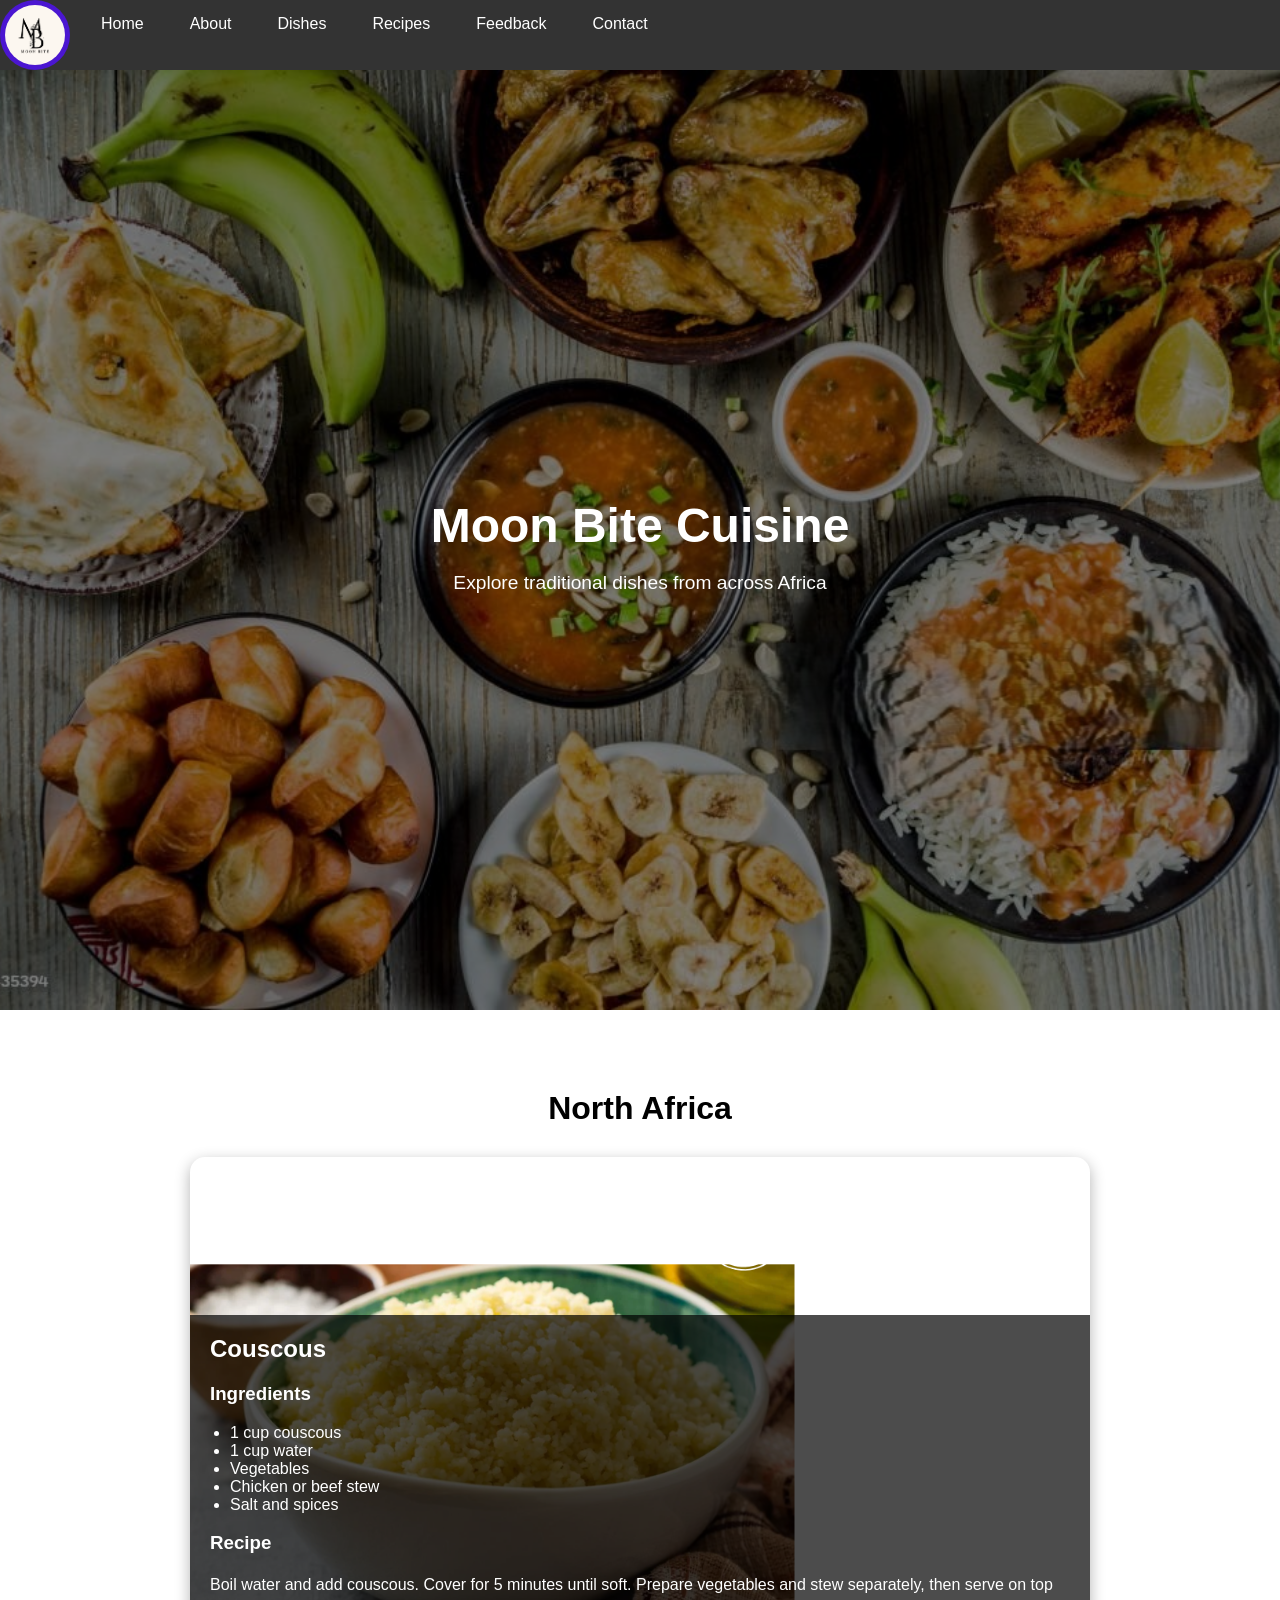
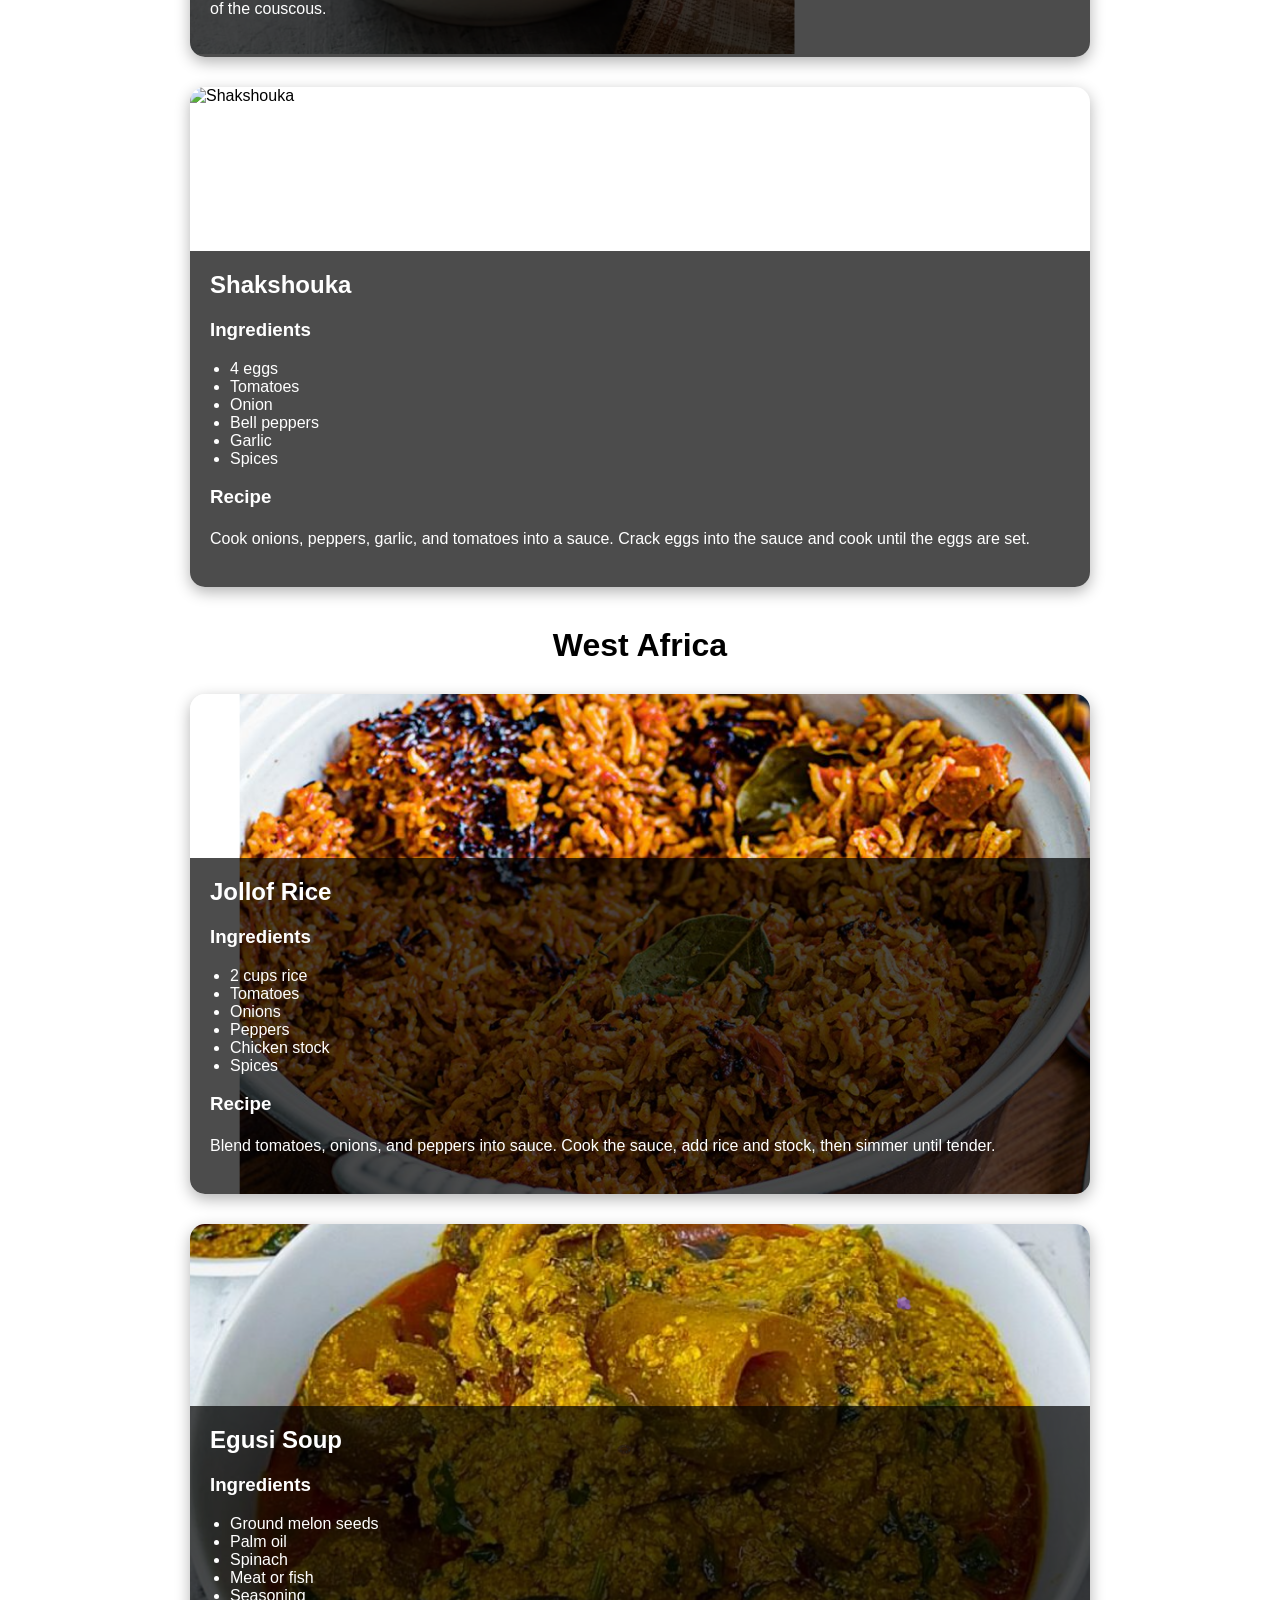
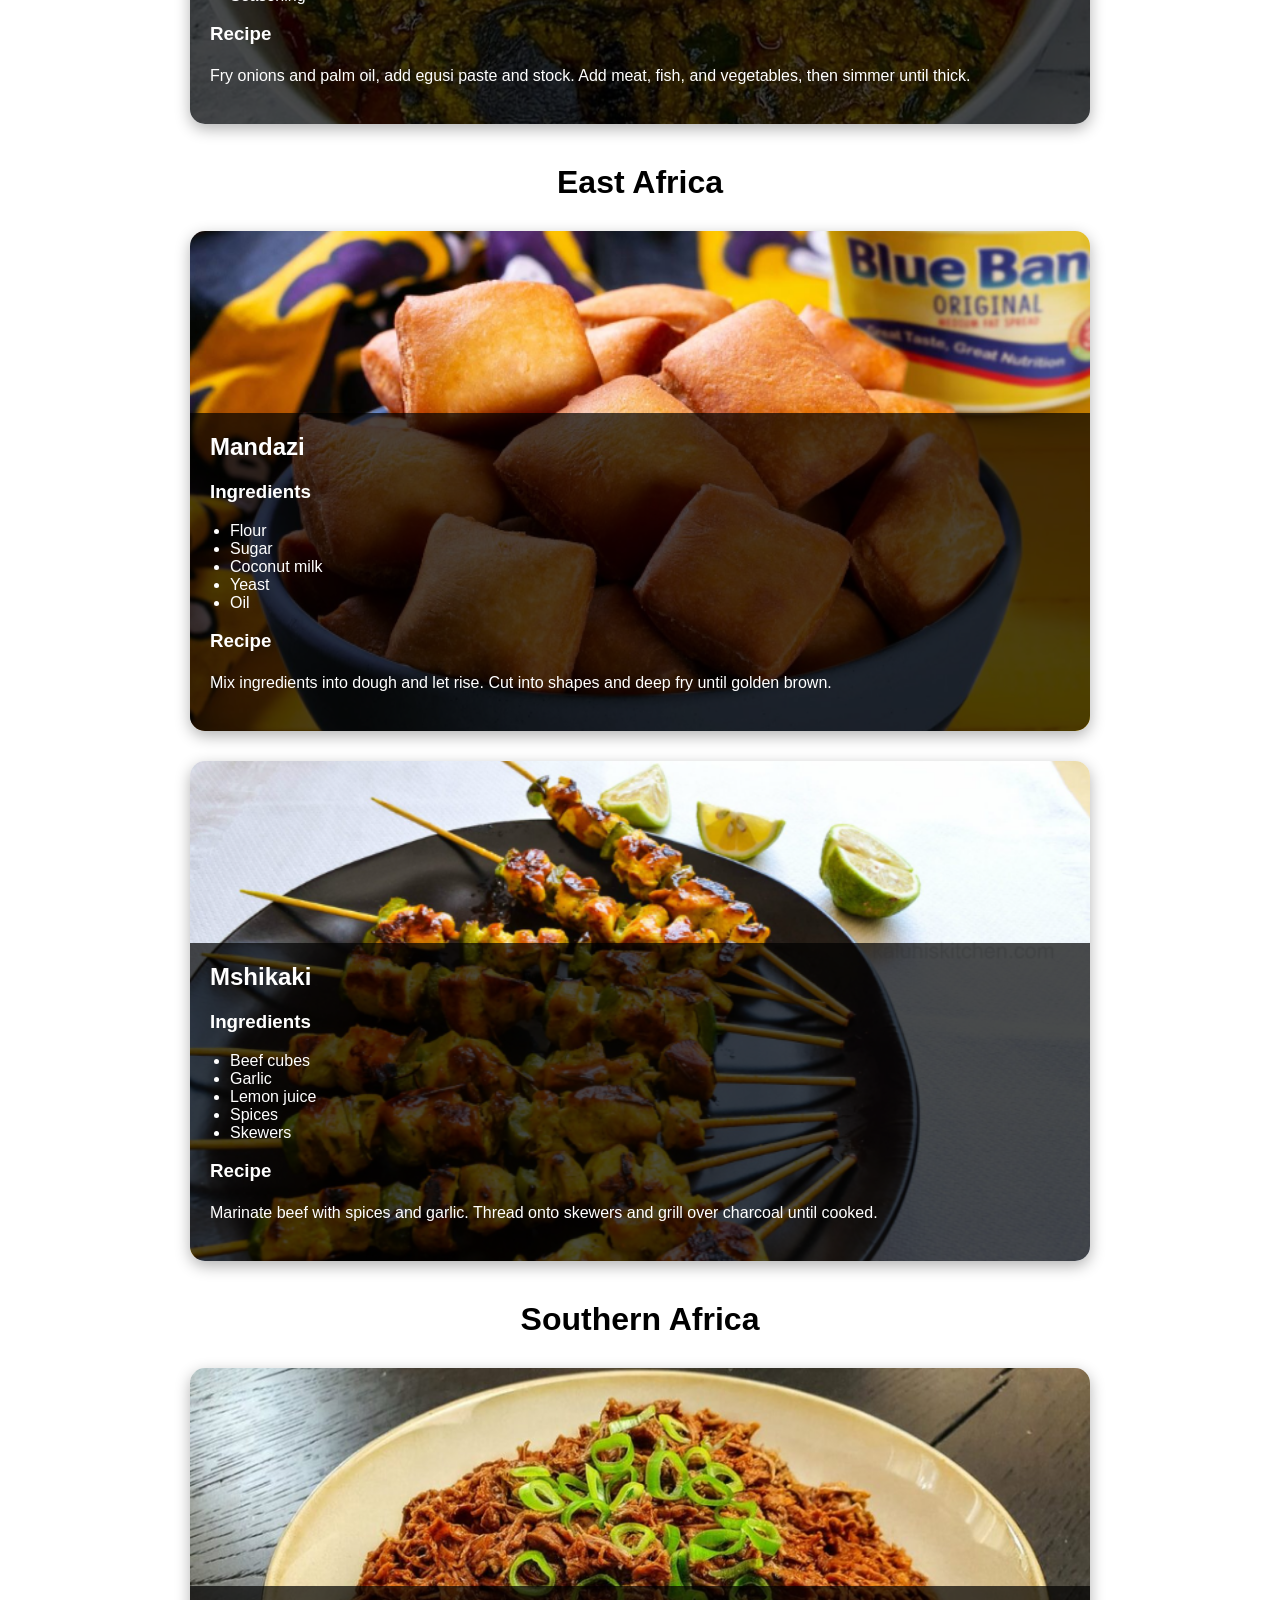
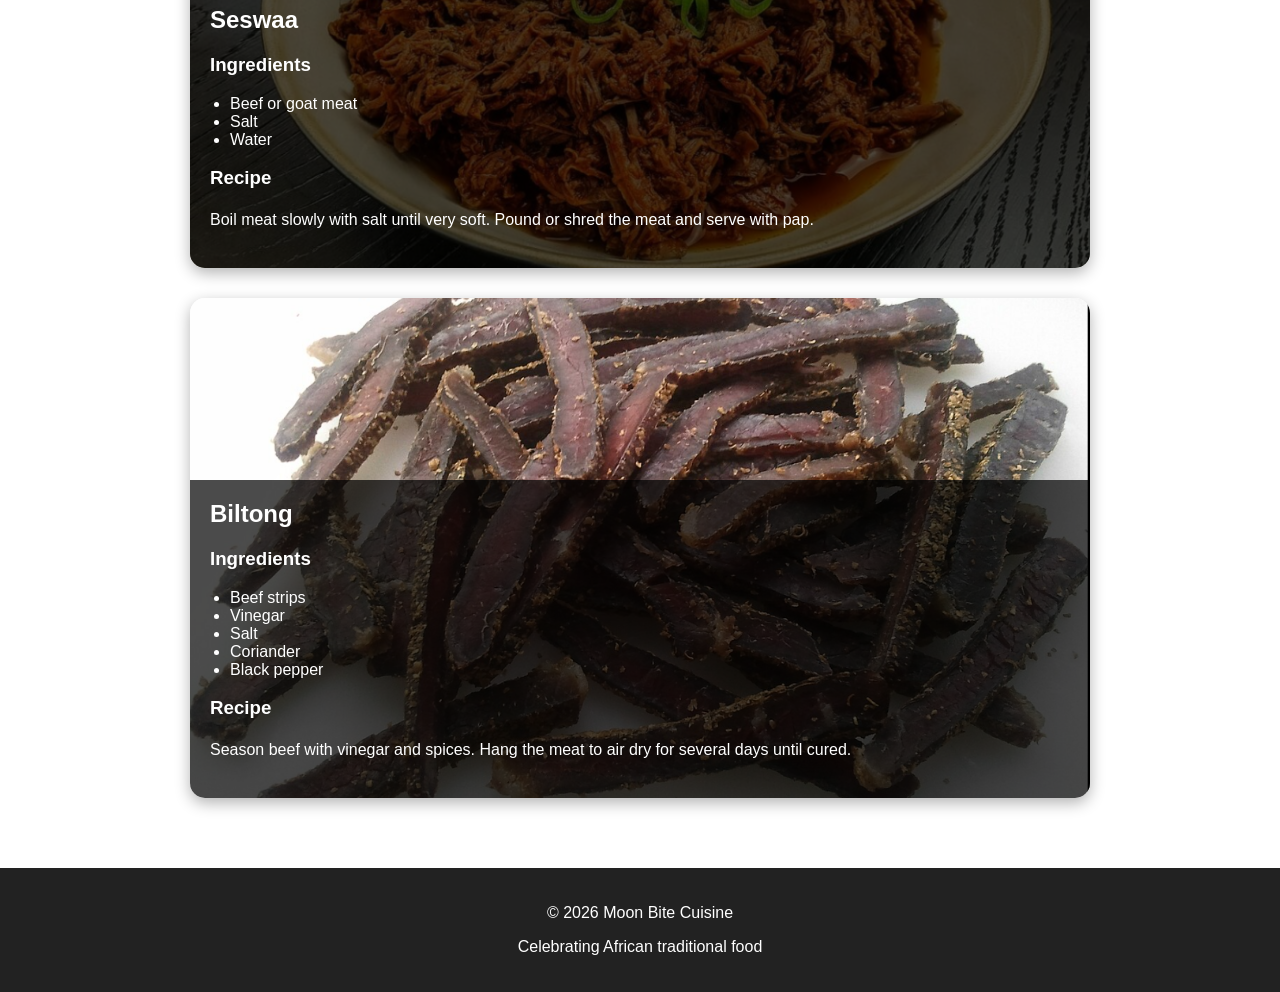
==== recipes.html @ deca6d49 "Add files via upload" ====
<!DOCTYPE html>
<html lang="en">
<head>
  <meta charset="UTF-8" />
  <meta name="viewport" content="width=device-width, initial-scale=1.0" />
  <title>African food</title>
  <link rel="stylesheet" href="style.css" />
</head>

<body>
  <nav>
    <img src="images/logo.png" alt="Moon Bite Cuisine logo" class="logo" />
    <a href="index.html">Home</a>
    <a href="about.html">About</a>
    <a href="dishes.html">Dishes</a>
    <a href="recipes.html">Recipes</a>
    <a href="feedback.html">Feedback</a>
    <a href="contact.html">Contact</a>
  </nav>
<header class="hero">
      <div class="hero-content">
        <h1>Moon Bite Cuisine</h1>
        <p>Explore traditional dishes from across Africa</p>
      </div>
 </header>

 <main class="recipes-container">

    <h2 class="region-title">North Africa</h2>

  <div class="recipe-card" id="couscous">
    <img src="images/couscous.png" alt="Couscous">

    <div class="recipe-overlay">
      <h2>Couscous</h2>

      <h3>Ingredients</h3>
      <ul>
        <li>1 cup couscous</li>
        <li>1 cup water</li>
        <li>Vegetables</li>
        <li>Chicken or beef stew</li>
        <li>Salt and spices</li>
      </ul>

      <h3>Recipe</h3>
      <p>
        Boil water and add couscous. Cover for 5 minutes until soft.
        Prepare vegetables and stew separately, then serve on top of the couscous.
      </p>
    </div>
  </div>

  <div class="recipe-card" id="shakshouka">
    <img src="images/shaKshouka.png" alt="Shakshouka">

    <div class="recipe-overlay">
      <h2>Shakshouka</h2>

      <h3>Ingredients</h3>
      <ul>
        <li>4 eggs</li>
        <li>Tomatoes</li>
        <li>Onion</li>
        <li>Bell peppers</li>
        <li>Garlic</li>
        <li>Spices</li>
      </ul>

      <h3>Recipe</h3>
      <p>
        Cook onions, peppers, garlic, and tomatoes into a sauce.
        Crack eggs into the sauce and cook until the eggs are set.
      </p>
    </div>
  </div>

    <h2 class="region-title">West Africa</h2>

  <div class="recipe-card" id="jollof">
    <img src="images/jollof.jpg" alt="Jollof Rice">

    <div class="recipe-overlay">
      <h2>Jollof Rice</h2>

      <h3>Ingredients</h3>
      <ul>
        <li>2 cups rice</li>
        <li>Tomatoes</li>
        <li>Onions</li>
        <li>Peppers</li>
        <li>Chicken stock</li>
        <li>Spices</li>
      </ul>

      <h3>Recipe</h3>
      <p>
        Blend tomatoes, onions, and peppers into sauce.
        Cook the sauce, add rice and stock, then simmer until tender.
      </p>
    </div>
  </div>

  <div class="recipe-card" id="egusi">
    <img src="images/egusi.png" alt="Egusi Soup">

    <div class="recipe-overlay">
      <h2>Egusi Soup</h2>

      <h3>Ingredients</h3>
      <ul>
        <li>Ground melon seeds</li>
        <li>Palm oil</li>
        <li>Spinach</li>
        <li>Meat or fish</li>
        <li>Seasoning</li>
      </ul>

      <h3>Recipe</h3>
      <p>
        Fry onions and palm oil, add egusi paste and stock.
        Add meat, fish, and vegetables, then simmer until thick.
      </p>
    </div>
  </div>

    <h2 class="region-title">East Africa</h2>

  <div class="recipe-card" id="mandazi">
    <img src="images/mandazi.png" alt="Mandazi">

    <div class="recipe-overlay">
      <h2>Mandazi</h2>

      <h3>Ingredients</h3>
      <ul>
        <li>Flour</li>
        <li>Sugar</li>
        <li>Coconut milk</li>
        <li>Yeast</li>
        <li>Oil</li>
      </ul>

      <h3>Recipe</h3>
      <p>
        Mix ingredients into dough and let rise.
        Cut into shapes and deep fry until golden brown.
      </p>
    </div>
  </div>

  <div class="recipe-card" id="mshikaki">
    <img src="images/mshikaki.png" alt="Mshikaki">

    <div class="recipe-overlay">
      <h2>Mshikaki</h2>

      <h3>Ingredients</h3>
      <ul>
        <li>Beef cubes</li>
        <li>Garlic</li>
        <li>Lemon juice</li>
        <li>Spices</li>
        <li>Skewers</li>
      </ul>

      <h3>Recipe</h3>
      <p>
        Marinate beef with spices and garlic.
        Thread onto skewers and grill over charcoal until cooked.
      </p>
    </div>
  </div>

    <h2 class="region-title">Southern Africa</h2>

  <div class="recipe-card" id="seswaa">
    <img src="images/seswaa.jpg" alt="Seswaa">

    <div class="recipe-overlay">
      <h2>Seswaa</h2>

      <h3>Ingredients</h3>
      <ul>
        <li>Beef or goat meat</li>
        <li>Salt</li>
        <li>Water</li>
      </ul>

      <h3>Recipe</h3>
      <p>
        Boil meat slowly with salt until very soft.
        Pound or shred the meat and serve with pap.
      </p>
    </div>
  </div>

  <div class="recipe-card" id="biltong">
    <img src="images/biltong.png" alt="Biltong">

    <div class="recipe-overlay">
      <h2>Biltong</h2>

      <h3>Ingredients</h3>
      <ul>
        <li>Beef strips</li>
        <li>Vinegar</li>
        <li>Salt</li>
        <li>Coriander</li>
        <li>Black pepper</li>
      </ul>

      <h3>Recipe</h3>
      <p>
        Season beef with vinegar and spices.
        Hang the meat to air dry for several days until cured.
      </p>
    </div>
  </div>

</main>
<footer class="footer">
  <p>© 2026 Moon Bite Cuisine</p>
  <p>Celebrating African traditional food</p>
</footer>

</body>
</html>
---- style.css ----
body {
  font-family: Arial;
  margin: 0;
}

header {
  background-color: #09f0dd;
  color: white;
  text-align: left;
  padding: 20px;
}

nav {
  background-color: #333;
  text-align: left;
}

nav a {
  color: white;
  padding: 15px;
  display: inline-block;
  text-decoration: none;
}

nav a:hover {
  background-color: #555;
}

section {
  padding: 20px;
}

.footer {
  background-color: #222;
  color: white;
  text-align: center;
  padding: 20px;
}


.regions {
  padding: 50px 20px;
  text-align: center;
  background-color: #f9f9f9;
}

.regions h2 {
  font-size: 2rem;
  margin-bottom: 30px;
}

.region-container {
  display: flex;
  flex-wrap: wrap;
  justify-content: center;
  gap: 20px;
}

.region-card {
  width: 250px;
  background: white;
  border-radius: 10px;
  overflow: hidden;
  box-shadow: 0 4px 10px rgba(0,0,0,0.1);
}

.region-card img {
  width: 100%;
  height: 180px;
  object-fit: cover;
}

.region-card h3 {
  margin: 10px 0;
}

.region-card p {
  padding: 0 10px 15px;
}


.hero {
  height: 100vh;
  background: url("images/hero.jpg") no-repeat center center/cover;
  display: flex;
  justify-content: center;
  align-items: center;
  text-align: center;
  color: white;
  position: relative;
}

/* Dark overlay for better text visibility */
.hero::before {
  content: "";
  position: absolute;
  top: 0;
  left: 0;
  width: 100%;
  height: 100%;
  background: rgba(0, 0, 0, 0.5);
}

/* Content stays above overlay */
.hero-content {
  position: relative;
  z-index: 1;
}

.hero h1 {
  font-size: 3rem;
  margin-bottom: 10px;
}

.hero p {
  font-size: 1.2rem;
  margin-bottom: 20px;
}

.btn {
  padding: 10px 20px;
  background-color: #f4a261;
  color: white;
  text-decoration: none;
  border-radius: 5px;
  font-weight: bold;
}

.btn:hover {
  background-color: #e76f51;
}

.region-container a {
  text-decoration: none;
  color: inherit;
}

.region-card {
  cursor: pointer;
  transition: transform 0.3s ease;
}

.region-card:hover {
  transform: scale(1.03);
}
nav {
  display: flex;
  align-items: right;
  gap: 16px; /* space between logo and links */
}

.logo {
  width: 60px;
  height: 60px;
  object-fit: cover;
  border-radius: 50%;
  background-color: rgb(75, 22, 209);
  padding: 5px;
}

.page-header {
  text-align: center;
  padding: 40px 20px;
}

.region-section {
  padding: 40px 20px;
}

.region-section h2 {
  margin-bottom: 20px;
}

.dish-grid {
  display: grid;
  grid-template-columns: repeat(auto-fit, minmax(200px, 1fr));
  gap: 20px;
}

.dish-card {
  background: #fff;
  border-radius: 10px;
  overflow: hidden;
  box-shadow: 0 4px 10px rgba(0,0,0,0.1);
  text-align: center;
  padding-bottom: 15px;
  transition: transform 0.3s;
}

.dish-card:hover {
  transform: scale(1.03);
}


.dish-card p {
  font-size: 14px;
  padding: 0 10px;
}

.region-card img {
  width: 100%;
  height: 180px;
  object-fit: cover;
}

.dish-card {
  background: #fff;
  border-radius: 10px;
  overflow: hidden;
  box-shadow: 0 4px 10px rgba(0,0,0,0.1);
  text-align: center;
  padding-bottom: 15px;
  transition: transform 0.3s;
  max-width: 350px;
  margin: auto;
}

.dish-card img {
  width: 100%;
  height: 180px;
  object-fit: cover;
  display: block;
}

.recipes-container {
  padding: 40px 20px;
}

.region-title {
  text-align: center;
  margin: 40px 0 20px;
  font-size: 2rem;
}

.recipe-card {
  position: relative;
  width: 90%;
  max-width: 900px;
  margin: 30px auto;
  border-radius: 15px;
  overflow: hidden;
  box-shadow: 0 5px 15px rgba(0,0,0,0.3);
}

.recipe-card img {
  width: 100%;
  height: 500px;
  object-fit: cover;
  display: block;
}

.recipe-overlay {
  position: absolute;
  bottom: 0;
  background: rgba(0,0,0,0.7);
  color: white;
  width: 100%;
  padding: 20px;
  box-sizing: border-box;
}

.recipe-overlay h2 {
  margin-top: 0;
}

.recipe-overlay ul {
  padding-left: 20px;
}

.recipe-overlay p {
  line-height: 1.5;
}


.about-container {
  padding: 50px 20px;
}

.about-section {
  display: flex;
  align-items: center;
  justify-content: center;
  gap: 40px;
  margin-bottom: 60px;
  flex-wrap: wrap;
}

.about-section.reverse {
  flex-direction: row-reverse;
}

.about-text {
  flex: 1;
  min-width: 300px;
}

.about-text h2 {
  font-size: 2rem;
  margin-bottom: 15px;
  color: #222;
}

.about-text p {
  line-height: 1.8;
  font-size: 16px;
  color: #555;
}

.about-image {
  flex: 1;
  min-width: 300px;
}

.about-image img {
  width: 100%;
  height: 350px;
  object-fit: cover;
  border-radius: 15px;
  box-shadow: 0 5px 15px rgba(0,0,0,0.2);
  transition: transform 0.3s ease;
}

.about-image img:hover {
  transform: scale(1.03);
}

.contact-container {
  display: flex;
  gap: 40px;
  padding: 50px 20px;
  flex-wrap: wrap;
  justify-content: center;
}

.contact-info {
  flex: 1;
  min-width: 300px;
}

.contact-info h2 {
  font-size: 2rem;
  margin-bottom: 20px;
}

.contact-info p {
  line-height: 1.8;
  color: #555;
}

.contact-details {
  margin: 20px 0;
}

.contact-info img {
  width: 100%;
  height: 350px;
  object-fit: cover;
  border-radius: 15px;
  margin-top: 20px;
  box-shadow: 0 5px 15px rgba(0,0,0,0.2);
}

.contact-form {
  flex: 1;
  min-width: 300px;
  background: #f9f9f9;
  padding: 30px;
  border-radius: 15px;
  box-shadow: 0 5px 15px rgba(0,0,0,0.1);
}

.contact-form form {
  display: flex;
  flex-direction: column;
}

.contact-form label {
  margin-bottom: 8px;
  font-weight: bold;
}

.contact-form input,
.contact-form textarea {
  padding: 12px;
  margin-bottom: 20px;
  border: 1px solid #ccc;
  border-radius: 8px;
  font-size: 16px;
}

.contact-form button {
  padding: 14px;
  background-color: #f4a261;
  color: white;
  border: none;
  border-radius: 8px;
  font-size: 16px;
  cursor: pointer;
  transition: background 0.3s;
}

.contact-form button:hover {
  background-color: #e76f51;
}
.feedback-container {
  padding: 50px 20px;
  display: flex;
  justify-content: center;
}

.feedback-box {
  background: white;
  padding: 30px;
  width: 100%;
  max-width: 600px;
  border-radius: 12px;
  box-shadow: 0 5px 15px rgba(0,0,0,0.2);
}

.feedback-box h2 {
  text-align: center;
  margin-bottom: 20px;
}

.feedback-box form {
  display: flex;
  flex-direction: column;
}

.feedback-box label {
  margin-top: 10px;
  font-weight: bold;
}

.feedback-box input,
.feedback-box select,
.feedback-box textarea {
  padding: 10px;
  margin-top: 5px;
  border-radius: 6px;
  border: 1px solid #ccc;
}

.feedback-box button {
  margin-top: 20px;
  padding: 12px;
  background-color: #f4a261;
  color: white;
  border: none;
  border-radius: 6px;
  cursor: pointer;
  font-size: 16px;
}

.feedback-box button:hover {
  background-color: #e76f51;
}
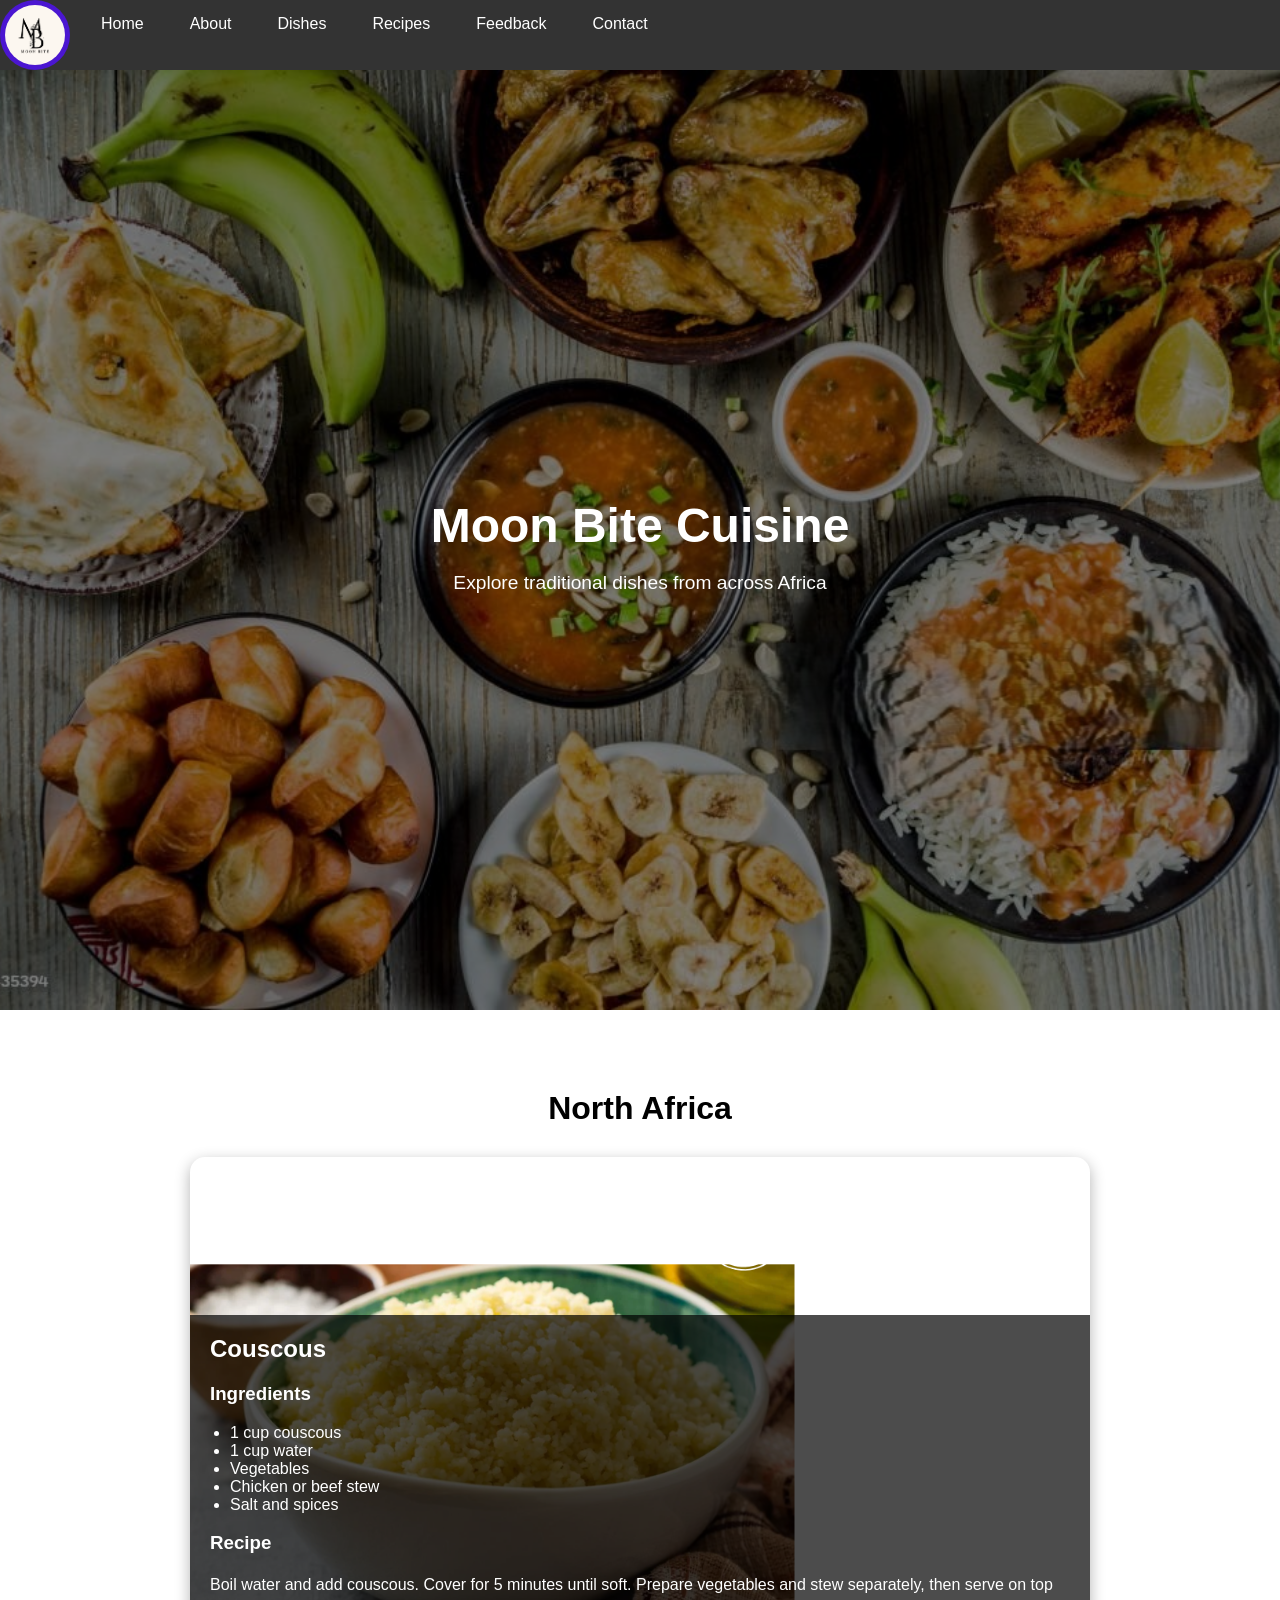
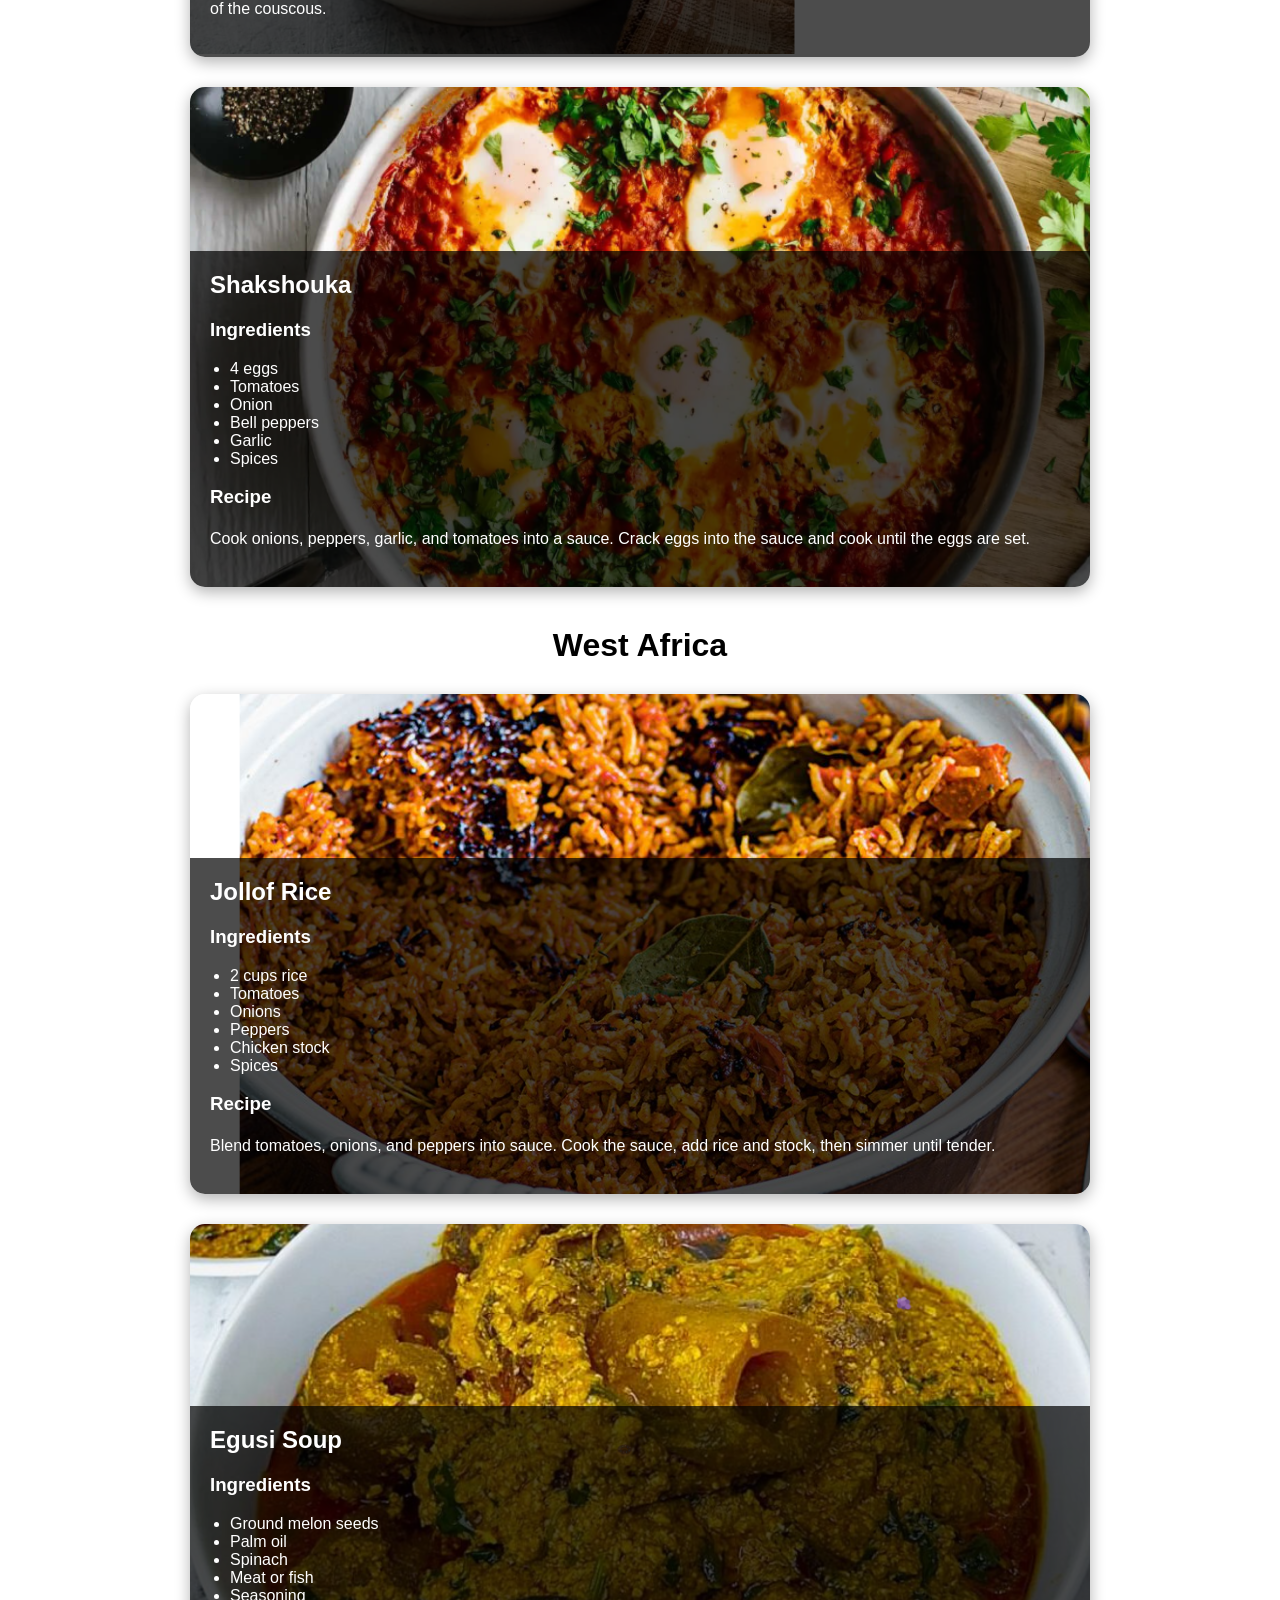
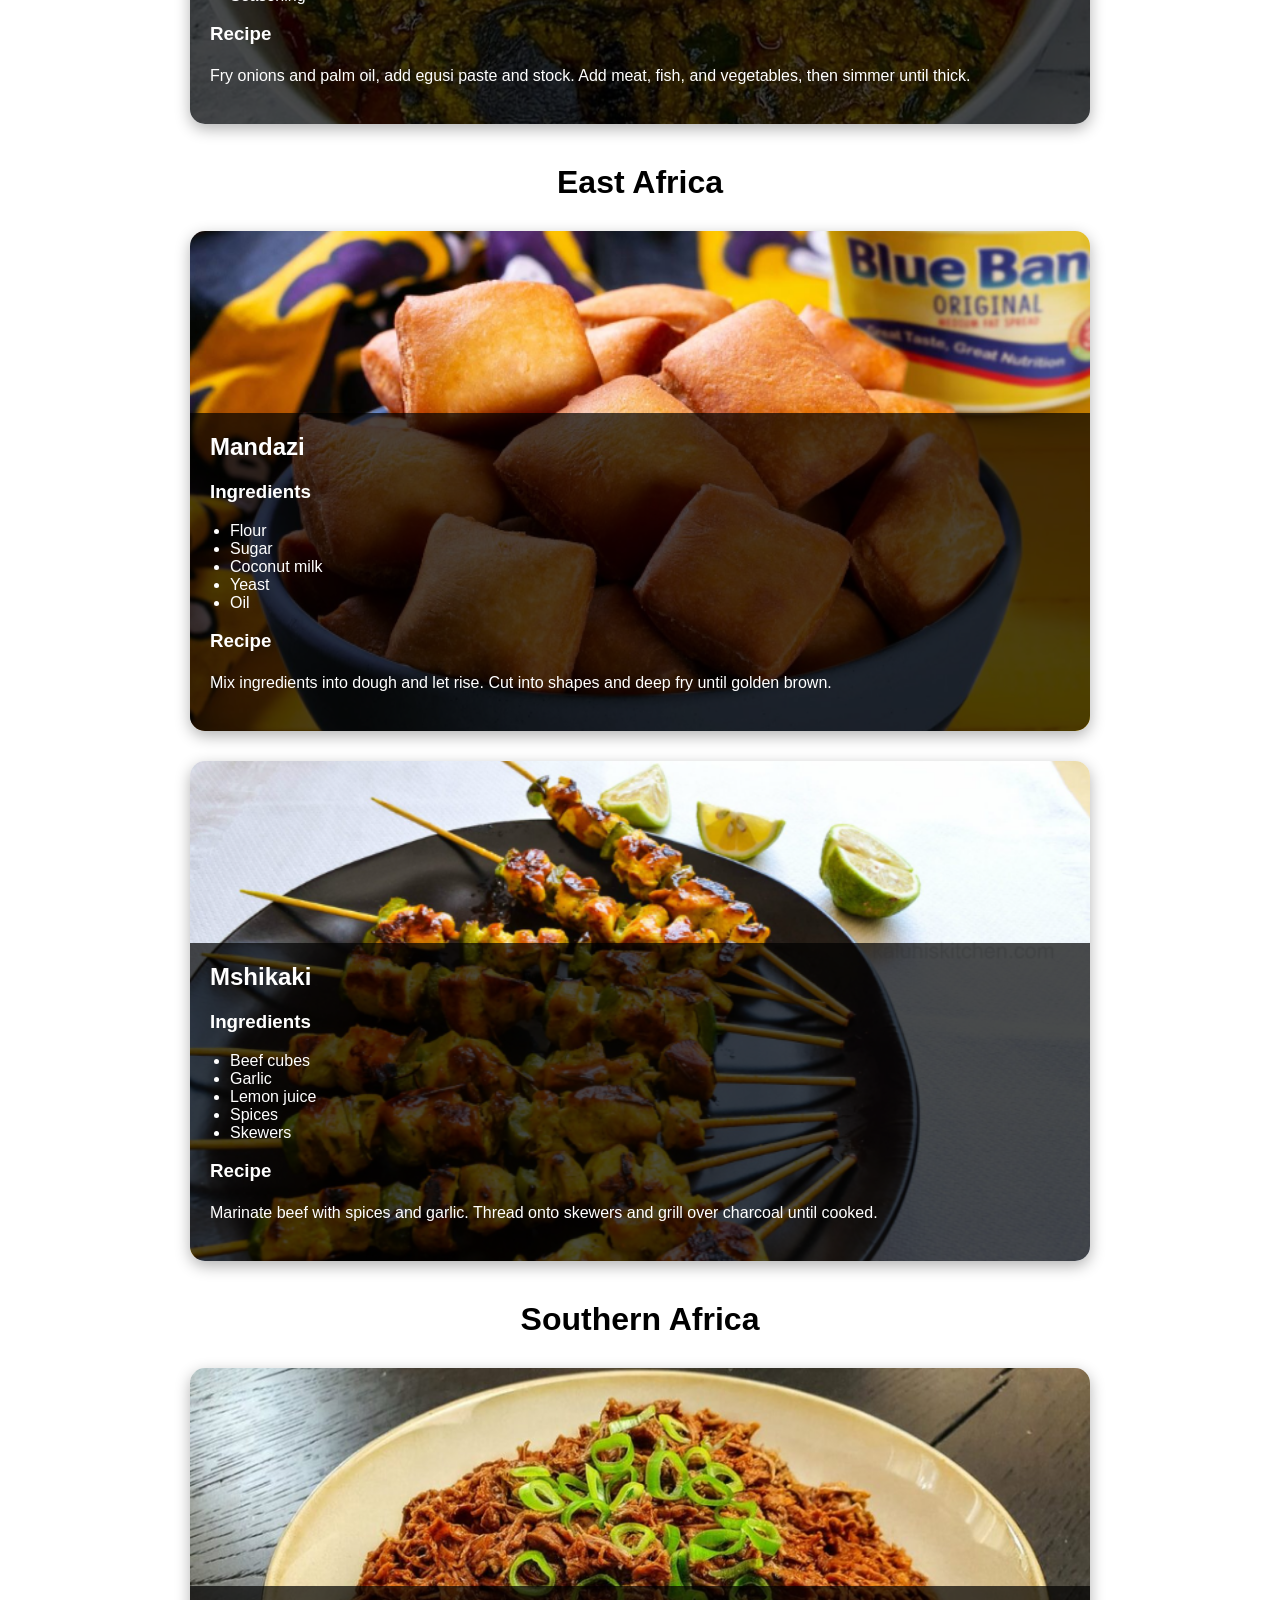
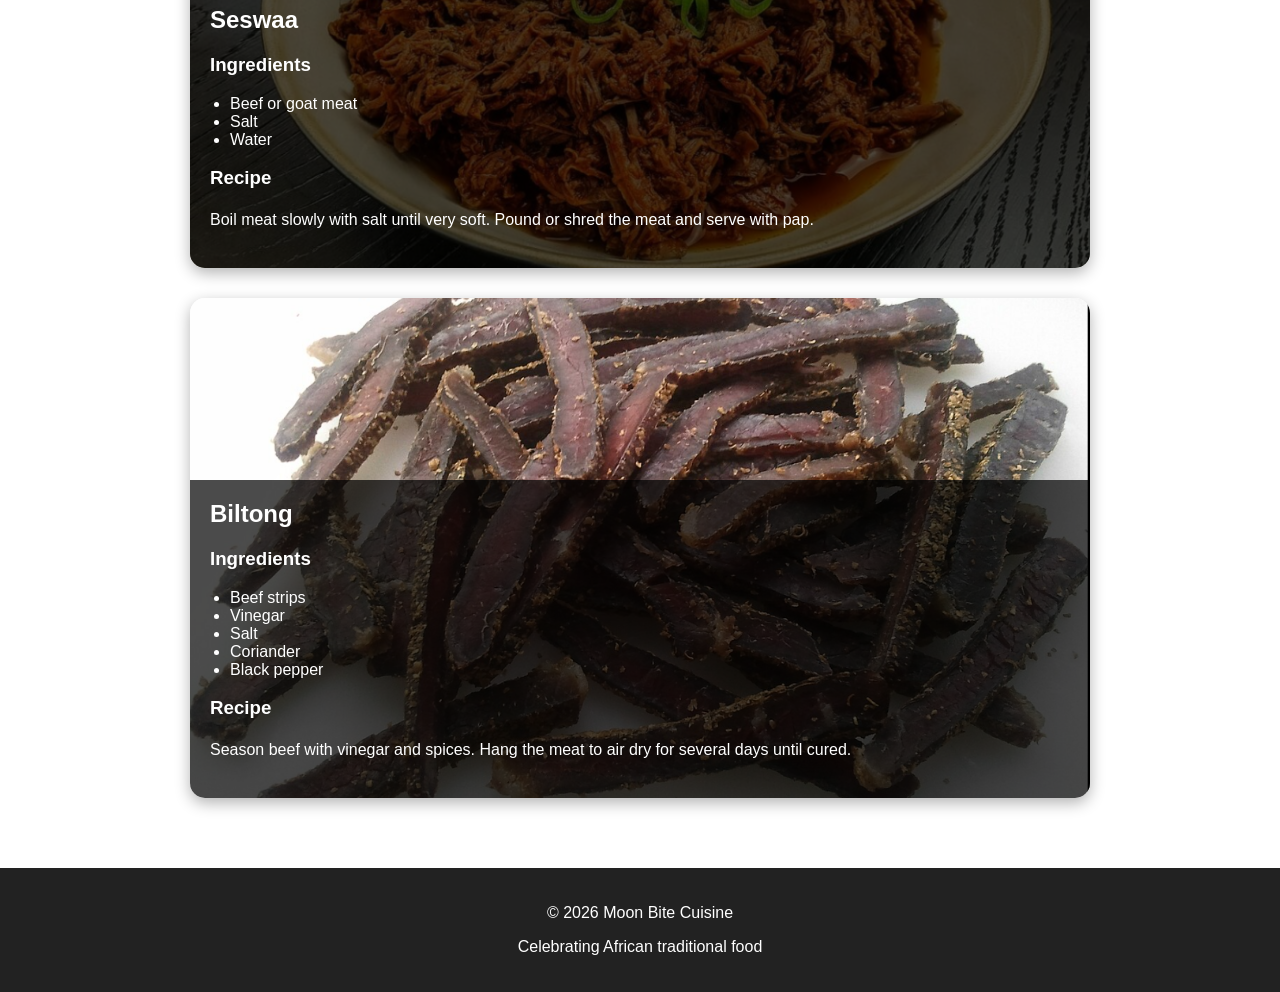
==== commit 0b90c0a7: "Add files via upload" ====
--- a/recipes.html
+++ b/recipes.html
@@ -52,7 +52,7 @@
   </div>
 
   <div class="recipe-card" id="shakshouka">
-    <img src="images/shaKshouka.png" alt="Shakshouka">
+    <img src="images/shakshouka.png" alt="Shakshouka">
 
     <div class="recipe-overlay">
       <h2>Shakshouka</h2>
